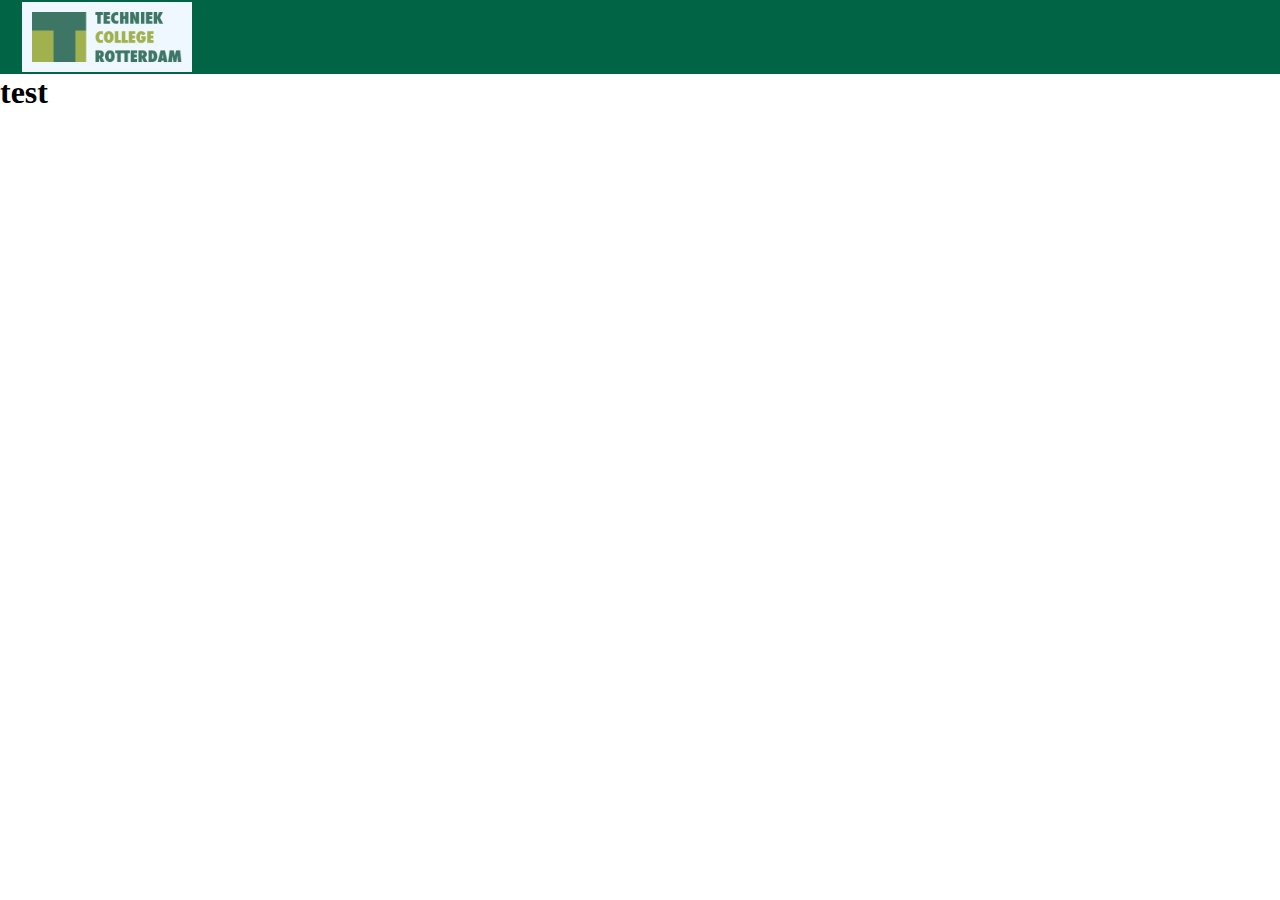
==== index.html @ e9db0f5c "Added content to h1 in index" ====
<!DOCTYPE html>
<html lang="en">
<head>
    <meta charset="UTF-8">
    <meta name="viewport" content="width=device-width, initial-scale=1.0">
    <title>Document</title>
</head>
        <link rel="stylesheet"
        href="main.css">
<body>
    <nav>
        <img  src="Logo-TCR.webp">
       
    </nav>
    <h1>test</h1>    
</body>
</html>
---- main.css ----
*{
    margin: 0;
}

    
img{
    height: 50px;
    width: 150px;
    margin-left: 20px;
    margin-right: 100px;
    background-color: aliceblue;
    padding: 10px;
    
}
nav{
    padding: 2px;  
    position: sticky;
    top: 0px;
    background-color: rgb(0,100,69);
    z-index: 5;
    transition: 0.3s;
    display: flex;
    align-items: center;
    
    }
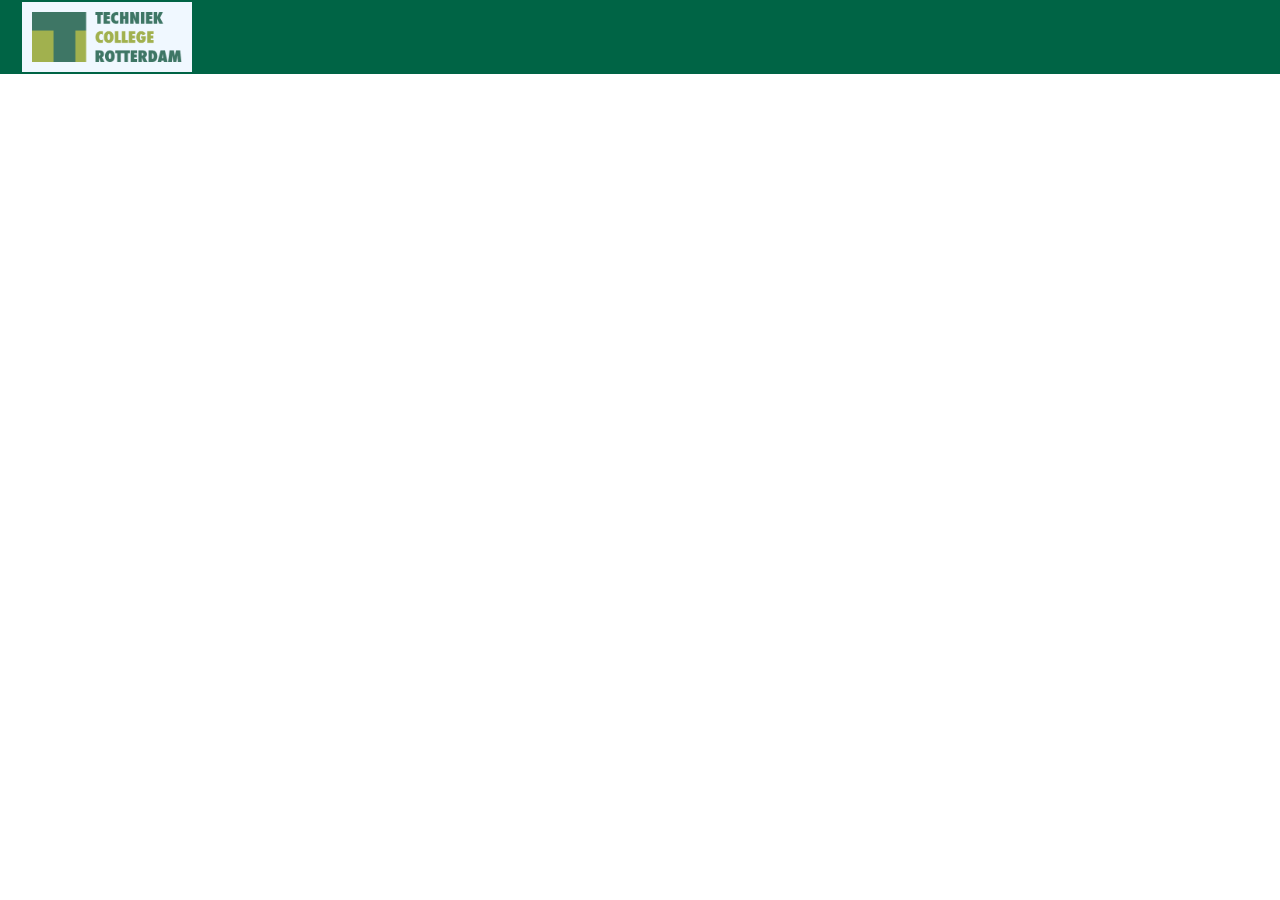
==== commit 15b29e82: "start" ====
--- a/index.html
+++ b/index.html
@@ -12,6 +12,6 @@
         <img  src="Logo-TCR.webp">
        
     </nav>
-    <h1>test</h1>    
+     
 </body>
 </html>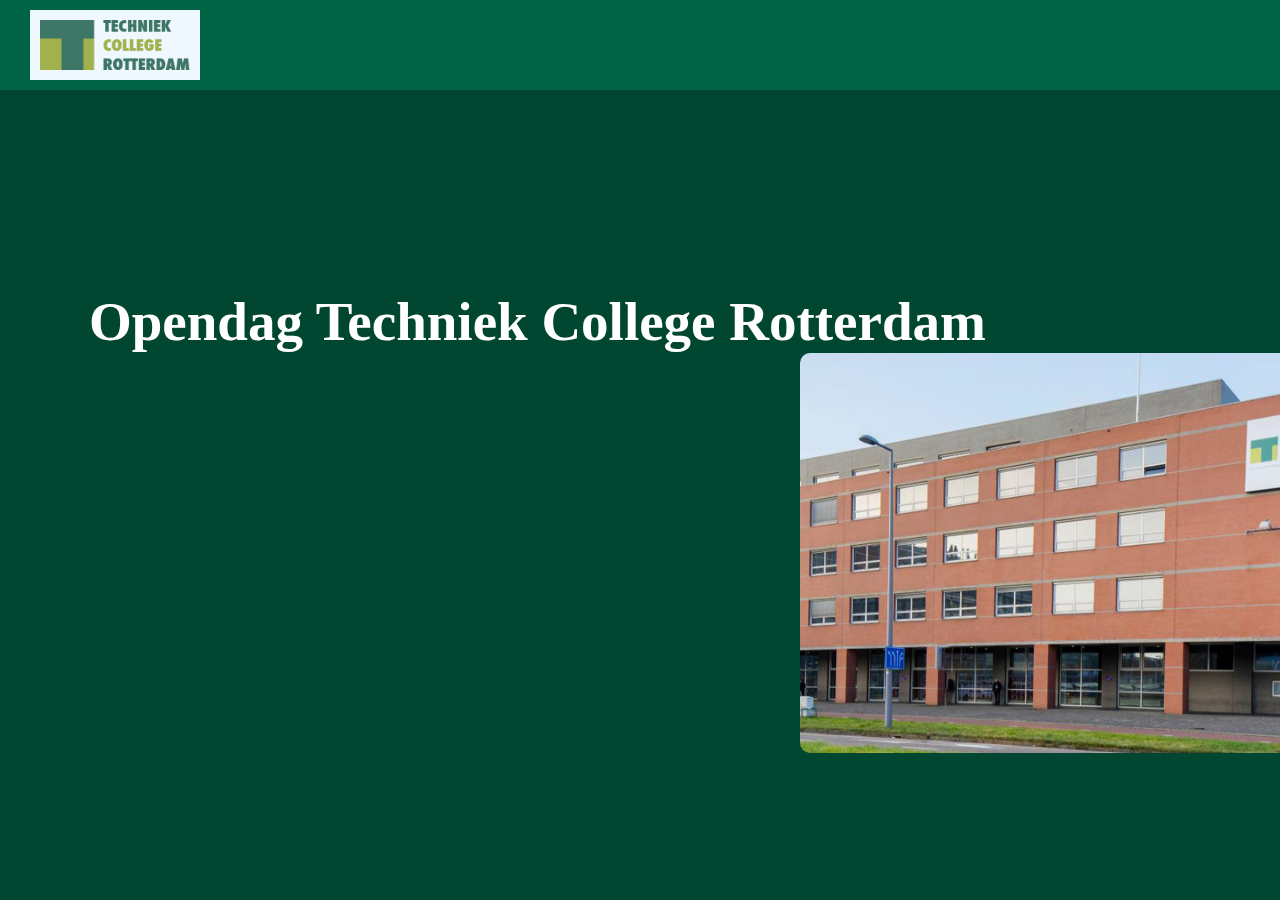
==== commit 60f28dae: "logo positie" ====
--- a/index.html
+++ b/index.html
@@ -12,6 +12,11 @@
         <img  src="Logo-TCR.webp">
        
     </nav>
+    <section>
+        <h1>Opendag Techniek College Rotterdam</h1>
+        <img src="tcr.jpg" class="nn">
+
+    </section>
      
 </body>
 </html>--- a/main.css
+++ b/main.css
@@ -1,5 +1,13 @@
 *{
     margin: 0;
+    padding: 0;
+}
+h1{
+color: white;
+margin-top: 200px;
+margin-left: 89px;
+font-size: 55px;
+font-weight: bold;
 }
 
     
@@ -13,7 +21,7 @@
     
 }
 nav{
-    padding: 2px;  
+    padding: 10px;  
     position: sticky;
     top: 0px;
     background-color: rgb(0,100,69);
@@ -24,3 +32,22 @@
     
     }
 
+    body{
+        background-color: rgb(0,70,48);
+        
+    }
+    .nn{
+        height: 400px;
+        width: 600px;
+        padding: 0px;
+        margin-left: 800px;
+        border-radius: 10px;
+        box-shadow: 40px;
+        
+
+    }
+
+
+
+
+
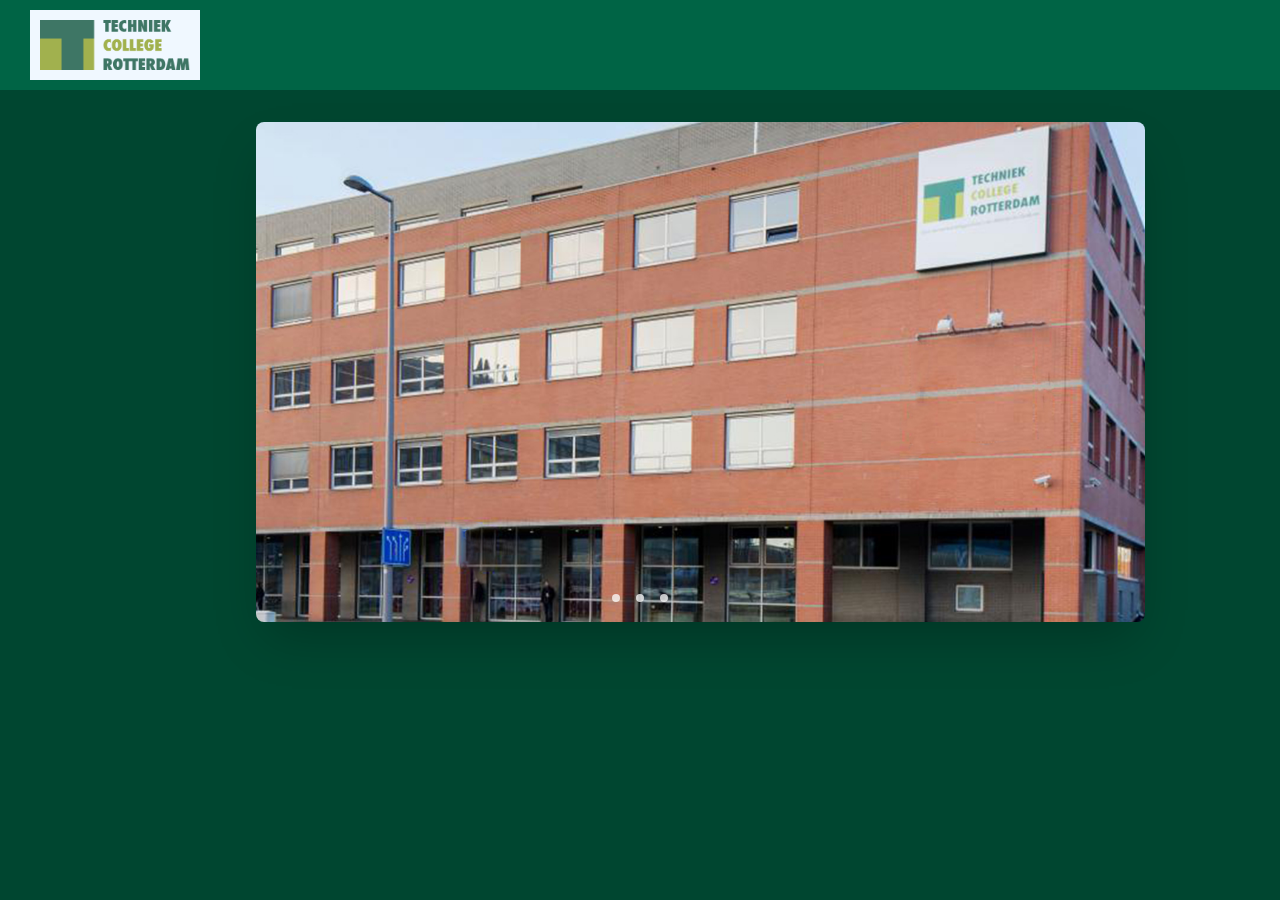
==== commit 52d00047: "image slider" ====
--- a/index.html
+++ b/index.html
@@ -9,12 +9,22 @@
         href="main.css">
 <body>
     <nav>
-        <img  src="Logo-TCR.webp">
+        <img class="img"  src="Logo-TCR.webp">
        
     </nav>
-    <section>
-        <h1>Opendag Techniek College Rotterdam</h1>
-        <img src="tcr.jpg" class="nn">
+    <section class="container">
+        <div class="slider-wrapper">
+            <div class="slider">
+                <img id="slide-1" src="tcr.jpg" alt="school foto 1" />
+                <img id="slide-2" src="tcr 2.jpeg" alt="school foto 2" />
+                <img id="slide-3" src="tcr 3.jpg" alt="school foto 3" />
+            </div>
+            <div class="slider-nav">
+                <a href="#slide-1"></a>
+                <a href="#slide-2"></a>
+                <a href="#slide-3"></a>
+            </div>
+        </div>
 
     </section>
      
--- a/main.css
+++ b/main.css
@@ -2,6 +2,7 @@
     margin: 0;
     padding: 0;
 }
+
 h1{
 color: white;
 margin-top: 200px;
@@ -11,7 +12,7 @@
 }
 
     
-img{
+.img{
     height: 50px;
     width: 150px;
     margin-left: 20px;
@@ -20,6 +21,7 @@
     padding: 10px;
     
 }
+
 nav{
     padding: 10px;  
     position: sticky;
@@ -36,18 +38,92 @@
         background-color: rgb(0,70,48);
         
     }
-    .nn{
-        height: 400px;
-        width: 600px;
-        padding: 0px;
-        margin-left: 800px;
-        border-radius: 10px;
-        box-shadow: 40px;
+   
+    .container{
+        padding: 2rem;
+    }
+
+    .slider-wrapper{
+        position: relative;
+        max-width: 48rem;
+        margin: 0 auto;
+        animation: slide 16s infinite;
+
+    }
+
+    .slider{
+        height: 500px;
         
+        display: flex;
+        aspect-ratio: 16 / 9;
+        overflow-x: auto;
+        scroll-snap-type: x mandatory;
+        scroll-behavior: smooth;
+        box-shadow: 0 1.5rem 3rem -0.75rem hsla(0, 0%, 0%, 0.25);
+        border-radius: 0.5rem;
 
+    }
+
+    .slider img {
+    flex: 1 0 100%;
+    scroll-snap-align: start;
+    object-fit: cover;
+
+    }
+
+    .slider-nav{
+        display: flex;
+        column-gap: 1rem;
+        position: absolute;
+        bottom: 1.25rem;
+        left: 50%;
+        transform: translateX(-50%);
+        z-index: 1;
+    }
+
+    .slider-nav a{
+        width: 0.5rem;
+        height: 0.5rem;
+        border-radius: 50%;
+        background-color: #fff;
+        opacity: 0.75;
+    }
+
+    .slider-nav a:hoover {
+    opacity: 1;
+
+    }
+    .wrapper{
+        transition: opacity ease 250ms;
+
+    }
+
+    @keyframes slide{
+    0%{
+        transform:  translateX(0);
+    }
+    25%{
+        transform:  translateX(0);
+    }
+    30%{
+        transform:  translateX(-100);
+    }
+    50%{
+        transform:  translateX(-100);
+    }
+    55%{
+        transform:  translateX(-200);
+    }
+    75%{
+        transform:  translateX(-200);
+    }
+    80%{
+        transform:  translateX(-300);
+    }
+    100%{
+        transform:  translateX(-300);
+    }
     }
 
 
 
-
-
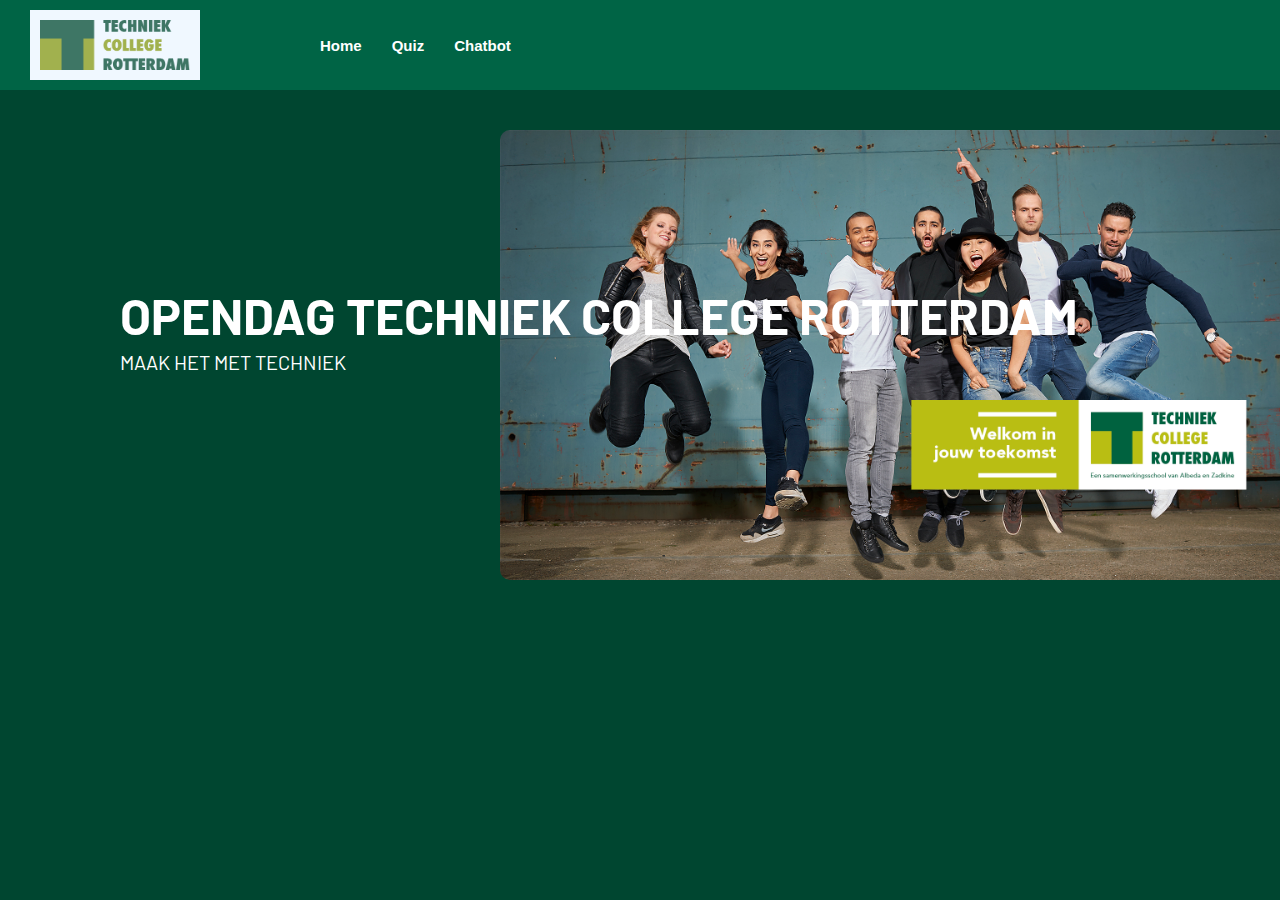
==== commit ef24dc4d: "nav, text en img" ====
--- a/index.html
+++ b/index.html
@@ -4,29 +4,35 @@
     <meta charset="UTF-8">
     <meta name="viewport" content="width=device-width, initial-scale=1.0">
     <title>Document</title>
+    
 </head>
         <link rel="stylesheet"
         href="main.css">
+        <link rel="preconnect" href="https://fonts.googleapis.com">
+        <link rel="preconnect" href="https://fonts.gstatic.com" crossorigin>
+        <link href="https://fonts.googleapis.com/css2?family=Barlow:wght@700&display=swap" rel="stylesheet">
+        <link rel="preconnect" href="https://fonts.googleapis.com">
+        <link rel="preconnect" href="https://fonts.gstatic.com" crossorigin>
+        <link href="https://fonts.googleapis.com/css2?family=Barlow:wght@500;700&display=swap" rel="stylesheet">
 <body>
     <nav>
         <img class="img"  src="Logo-TCR.webp">
-       
+        <a href="#Home">Home</a>
+        <a href="#quiz">Quiz</a>
+        <a href="#chatbot">Chatbot</a>
     </nav>
-    <section class="container">
-        <div class="slider-wrapper">
-            <div class="slider">
-                <img id="slide-1" src="tcr.jpg" alt="school foto 1" />
-                <img id="slide-2" src="tcr 2.jpeg" alt="school foto 2" />
-                <img id="slide-3" src="tcr 3.jpg" alt="school foto 3" />
-            </div>
-            <div class="slider-nav">
-                <a href="#slide-1"></a>
-                <a href="#slide-2"></a>
-                <a href="#slide-3"></a>
+    
+        <div class="banner-card">
+            <img src="tcr 2.jpeg">
+            <div class="banner-text">
+                <h4>OPENDAG TECHNIEK COLLEGE ROTTERDAM</h4>
+                <p>MAAK HET MET TECHNIEK</p>
             </div>
         </div>
 
-    </section>
+   
+
+
      
 </body>
 </html>--- a/main.css
+++ b/main.css
@@ -1,17 +1,9 @@
+
 *{
     margin: 0;
     padding: 0;
 }
 
-h1{
-color: white;
-margin-top: 200px;
-margin-left: 89px;
-font-size: 55px;
-font-weight: bold;
-}
-
-    
 .img{
     height: 50px;
     width: 150px;
@@ -20,6 +12,19 @@
     background-color: aliceblue;
     padding: 10px;
     
+}
+
+a{
+    text-decoration: none;
+    padding: 10px;
+    color: #fff;
+    font-size: 15px;    
+    font-weight: lighter;
+    margin-left: 10px;
+    color: rgb(255, 255, 255);
+    font-weight: bold;
+    font-family: 'Raleway', sans-serif;
+
 }
 
 nav{
@@ -38,92 +43,39 @@
         background-color: rgb(0,70,48);
         
     }
-   
-    .container{
-        padding: 2rem;
-    }
+    
+    .banner-card{
 
-    .slider-wrapper{
-        position: relative;
-        max-width: 48rem;
-        margin: 0 auto;
-        animation: slide 16s infinite;
 
     }
 
-    .slider{
-        height: 500px;
-        
-        display: flex;
-        aspect-ratio: 16 / 9;
-        overflow-x: auto;
-        scroll-snap-type: x mandatory;
-        scroll-behavior: smooth;
-        box-shadow: 0 1.5rem 3rem -0.75rem hsla(0, 0%, 0%, 0.25);
-        border-radius: 0.5rem;
+    .banner-card img{
+    width: 800px;
+    height: auto;
+    margin-left: 500px;
+    margin-top: 40px;
+    border-radius: 10px;
+    
+
+    }
+    
+    .banner-text{
+    position: absolute;
+    top: 25%;
+    color: #fff;
+    padding: 20px;
+    font-family: 'Barlow', sans-serif;
+    font-size: 20px;
+    margin-left:100px ;
+    margin-top:40px ;
 
     }
 
-    .slider img {
-    flex: 1 0 100%;
-    scroll-snap-align: start;
-    object-fit: cover;
-
-    }
-
-    .slider-nav{
-        display: flex;
-        column-gap: 1rem;
-        position: absolute;
-        bottom: 1.25rem;
-        left: 50%;
-        transform: translateX(-50%);
-        z-index: 1;
-    }
-
-    .slider-nav a{
-        width: 0.5rem;
-        height: 0.5rem;
-        border-radius: 50%;
-        background-color: #fff;
-        opacity: 0.75;
-    }
-
-    .slider-nav a:hoover {
-    opacity: 1;
-
-    }
-    .wrapper{
-        transition: opacity ease 250ms;
-
-    }
-
-    @keyframes slide{
-    0%{
-        transform:  translateX(0);
-    }
-    25%{
-        transform:  translateX(0);
-    }
-    30%{
-        transform:  translateX(-100);
-    }
-    50%{
-        transform:  translateX(-100);
-    }
-    55%{
-        transform:  translateX(-200);
-    }
-    75%{
-        transform:  translateX(-200);
-    }
-    80%{
-        transform:  translateX(-300);
-    }
-    100%{
-        transform:  translateX(-300);
-    }
-    }
-
-
-
+    .banner-text h4{
+    font-size: 50px;
+    text-transform: uppercase;
+    font-weight: bold;
+    margin-bottom: 5px;
+    color: white;
+    font-weight: bold;
+    }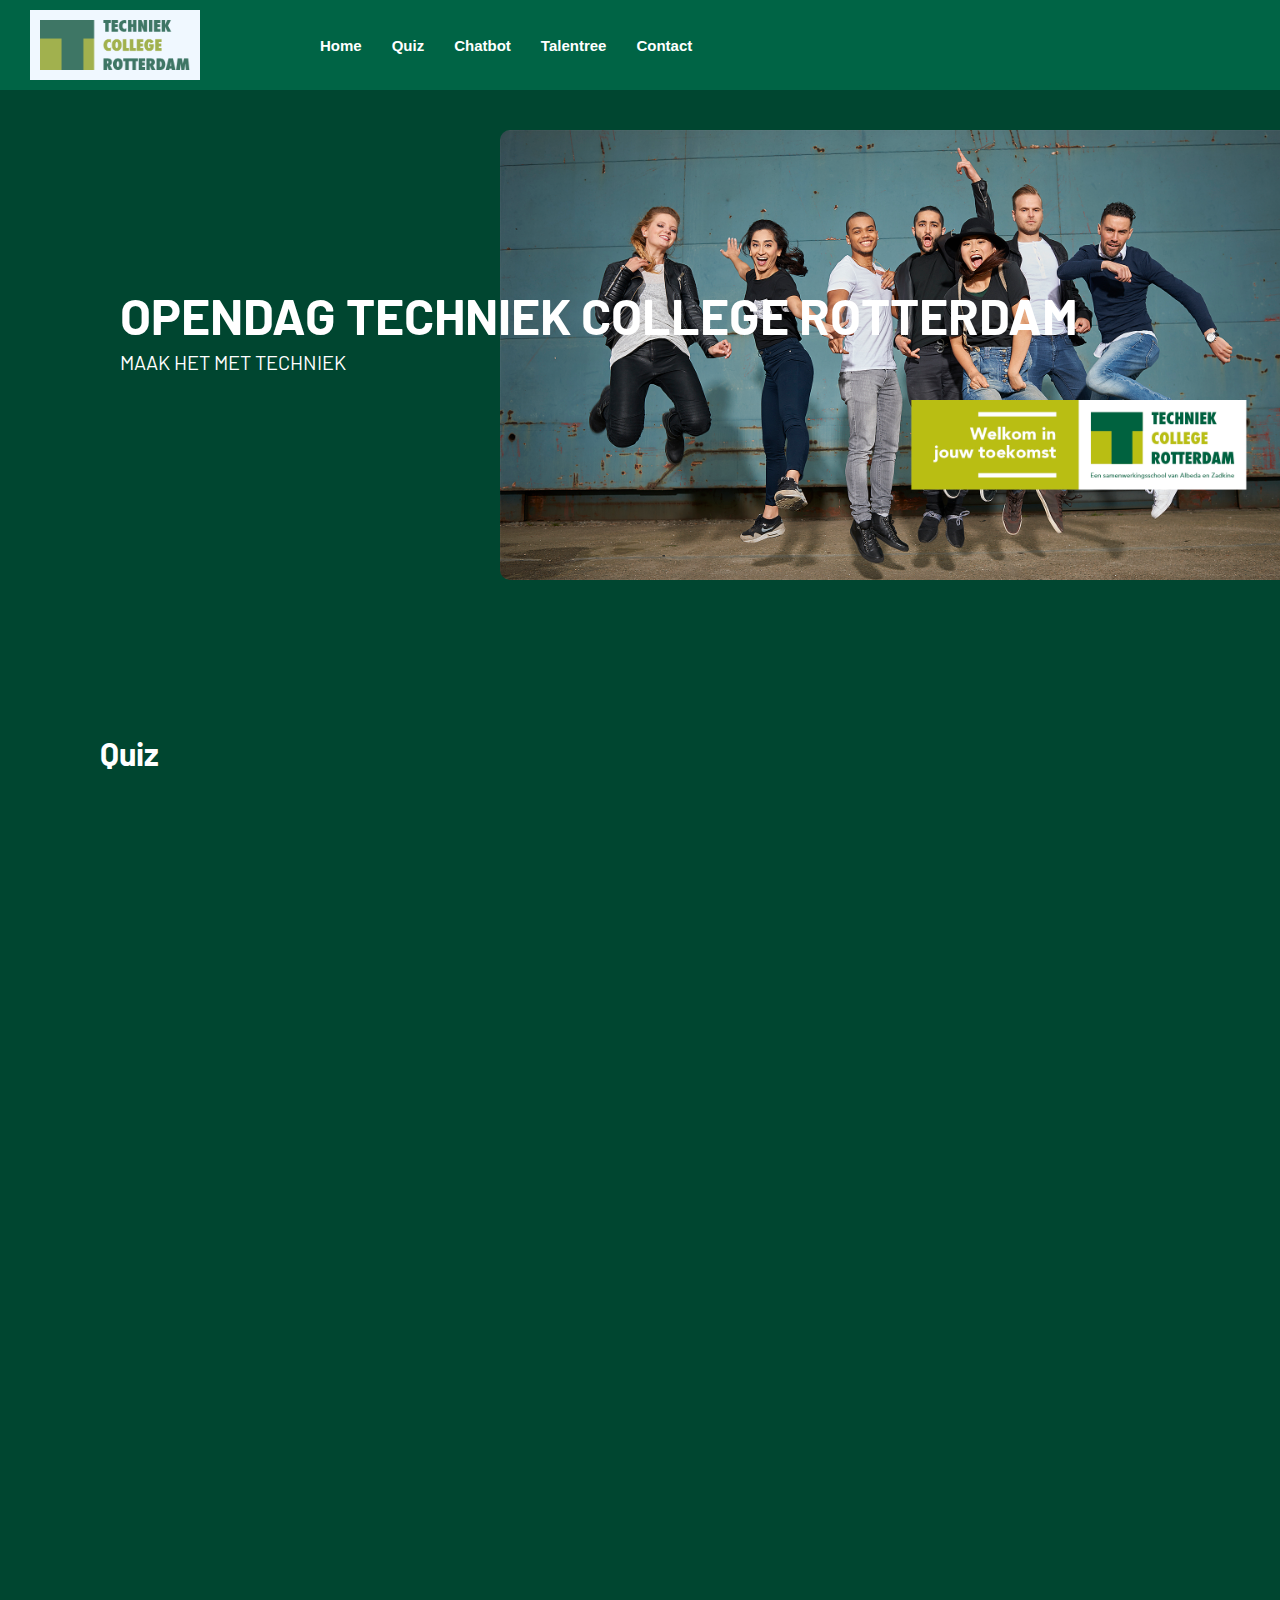
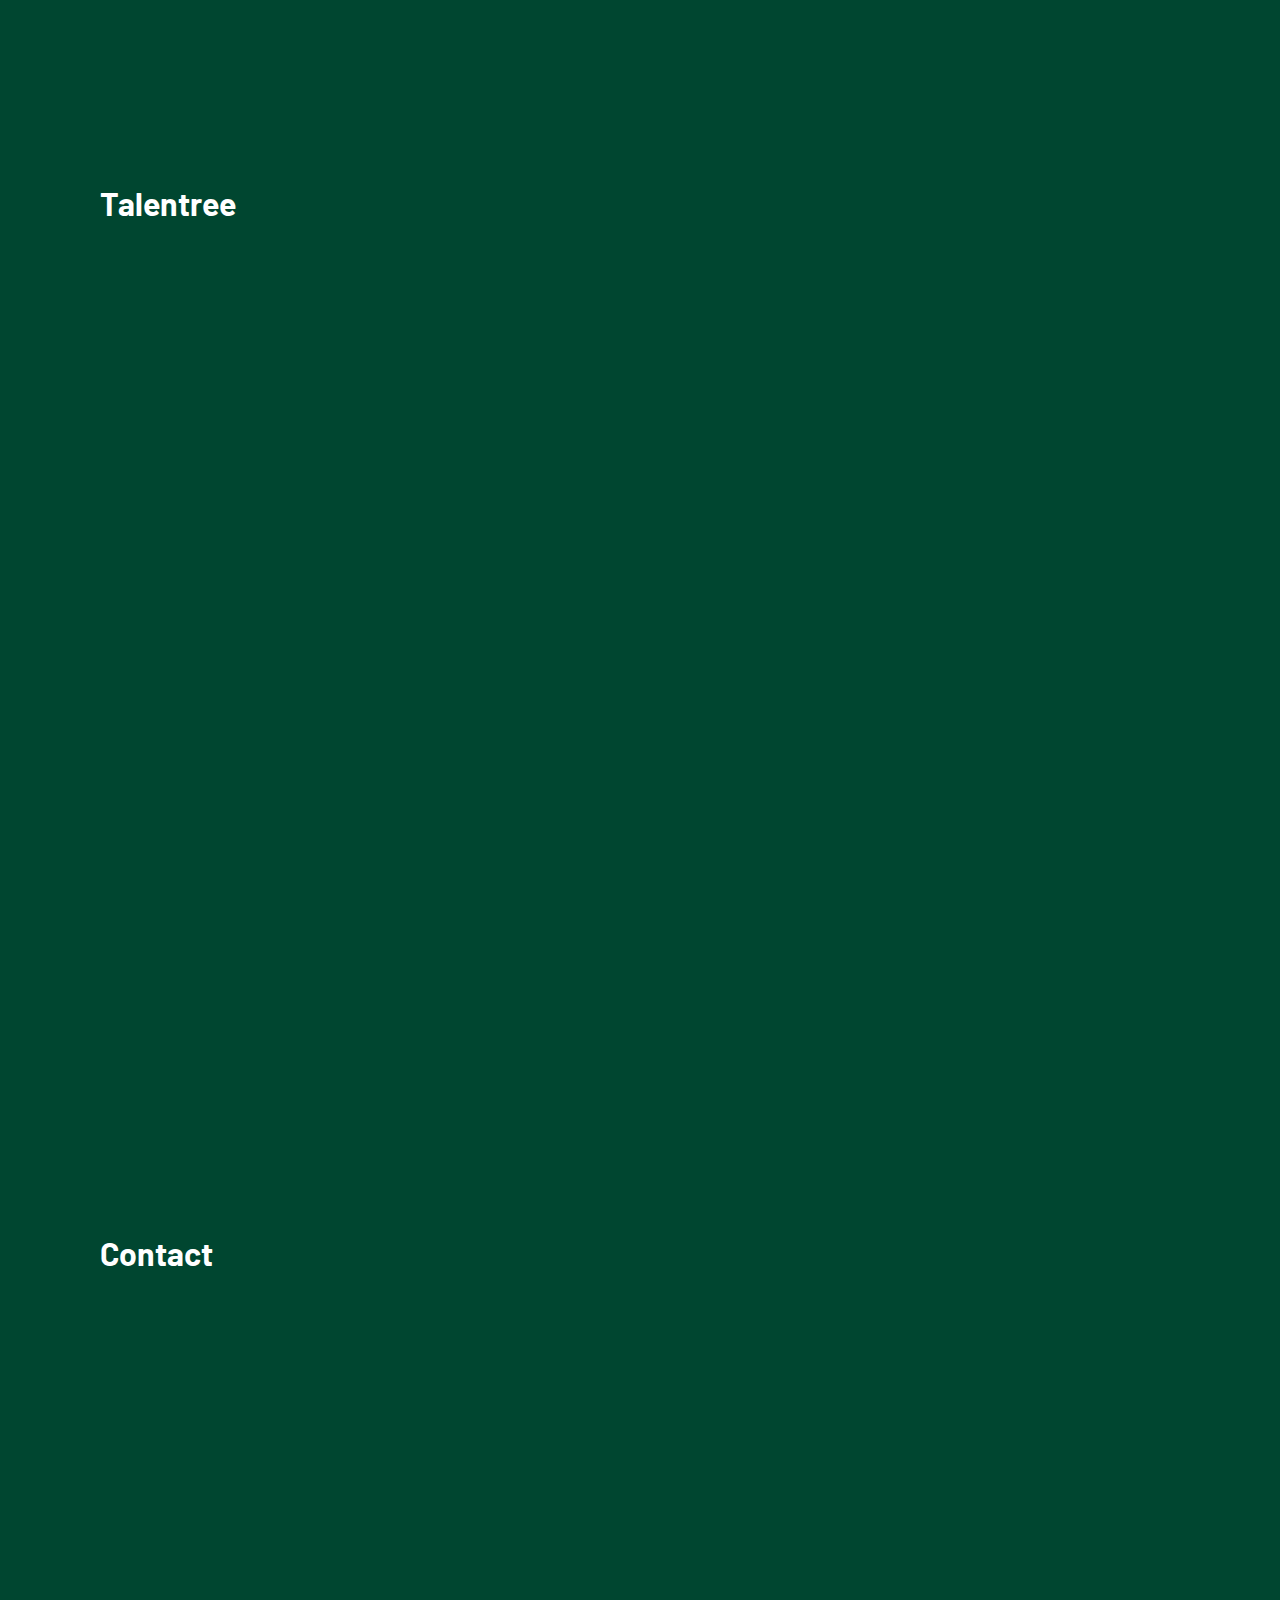
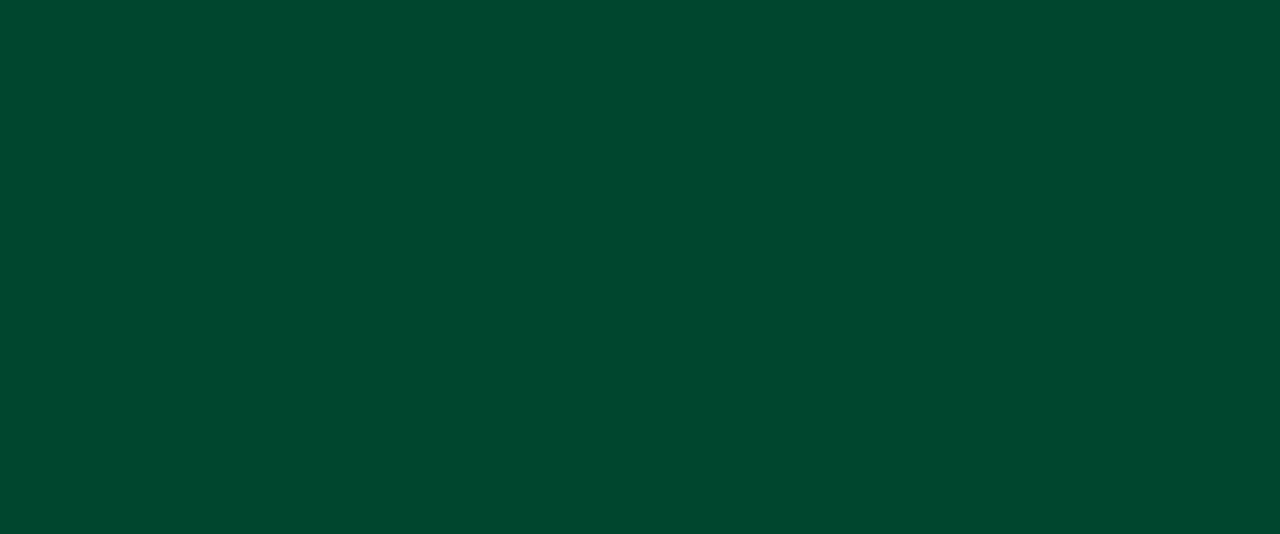
==== commit d37542ea: "opmaak" ====
--- a/index.html
+++ b/index.html
@@ -17,9 +17,11 @@
 <body>
     <nav>
         <img class="img"  src="Logo-TCR.webp">
-        <a href="#Home">Home</a>
+        <a href="index.html">Home</a>
         <a href="#quiz">Quiz</a>
         <a href="#chatbot">Chatbot</a>
+        <a href="#talentree">Talentree</a>
+        <a href="#contact">Contact</a>
     </nav>
     
         <div class="banner-card">
@@ -29,6 +31,17 @@
                 <p>MAAK HET MET TECHNIEK</p>
             </div>
         </div>
+        <section class="quiz" id="quiz">
+            <h1>Quiz</h1>
+        </section>
+
+        <section class="talentree" id="talentree">
+            <h1>Talentree</h1>
+        </section>
+
+        <section class="contact" id="contact">
+            <h1>Contact</h1>
+        </section>
 
    
 
--- a/main.css
+++ b/main.css
@@ -78,4 +78,50 @@
     margin-bottom: 5px;
     color: white;
     font-weight: bold;
-    }+    }
+
+    .quiz{
+    height: 100vh;
+    width: 100%;
+    margin-left:100px ;
+    margin-top: 150px;
+    color: white;
+    font-family: 'Barlow', sans-serif;
+
+    }
+
+    .talentree{
+    height: 100vh;
+    width: 100%;
+    margin-left:100px ;
+    margin-top: 150px;
+    color: white;
+    font-family: 'Barlow', sans-serif;
+
+    }
+    
+    .quiz{
+    height: 100vh;
+    width: 100%;
+    margin-left:100px ;
+    margin-top: 150px;
+    color: white;
+    font-family: 'Barlow', sans-serif;
+
+    }
+
+    .contact{
+    height: 100vh;
+    width: 100%;
+    margin-left:100px ;
+    margin-top: 150px;
+    color: white;
+    font-family: 'Barlow', sans-serif;
+
+    }
+
+    html{
+        scroll-behavior: smooth;
+    }
+
+   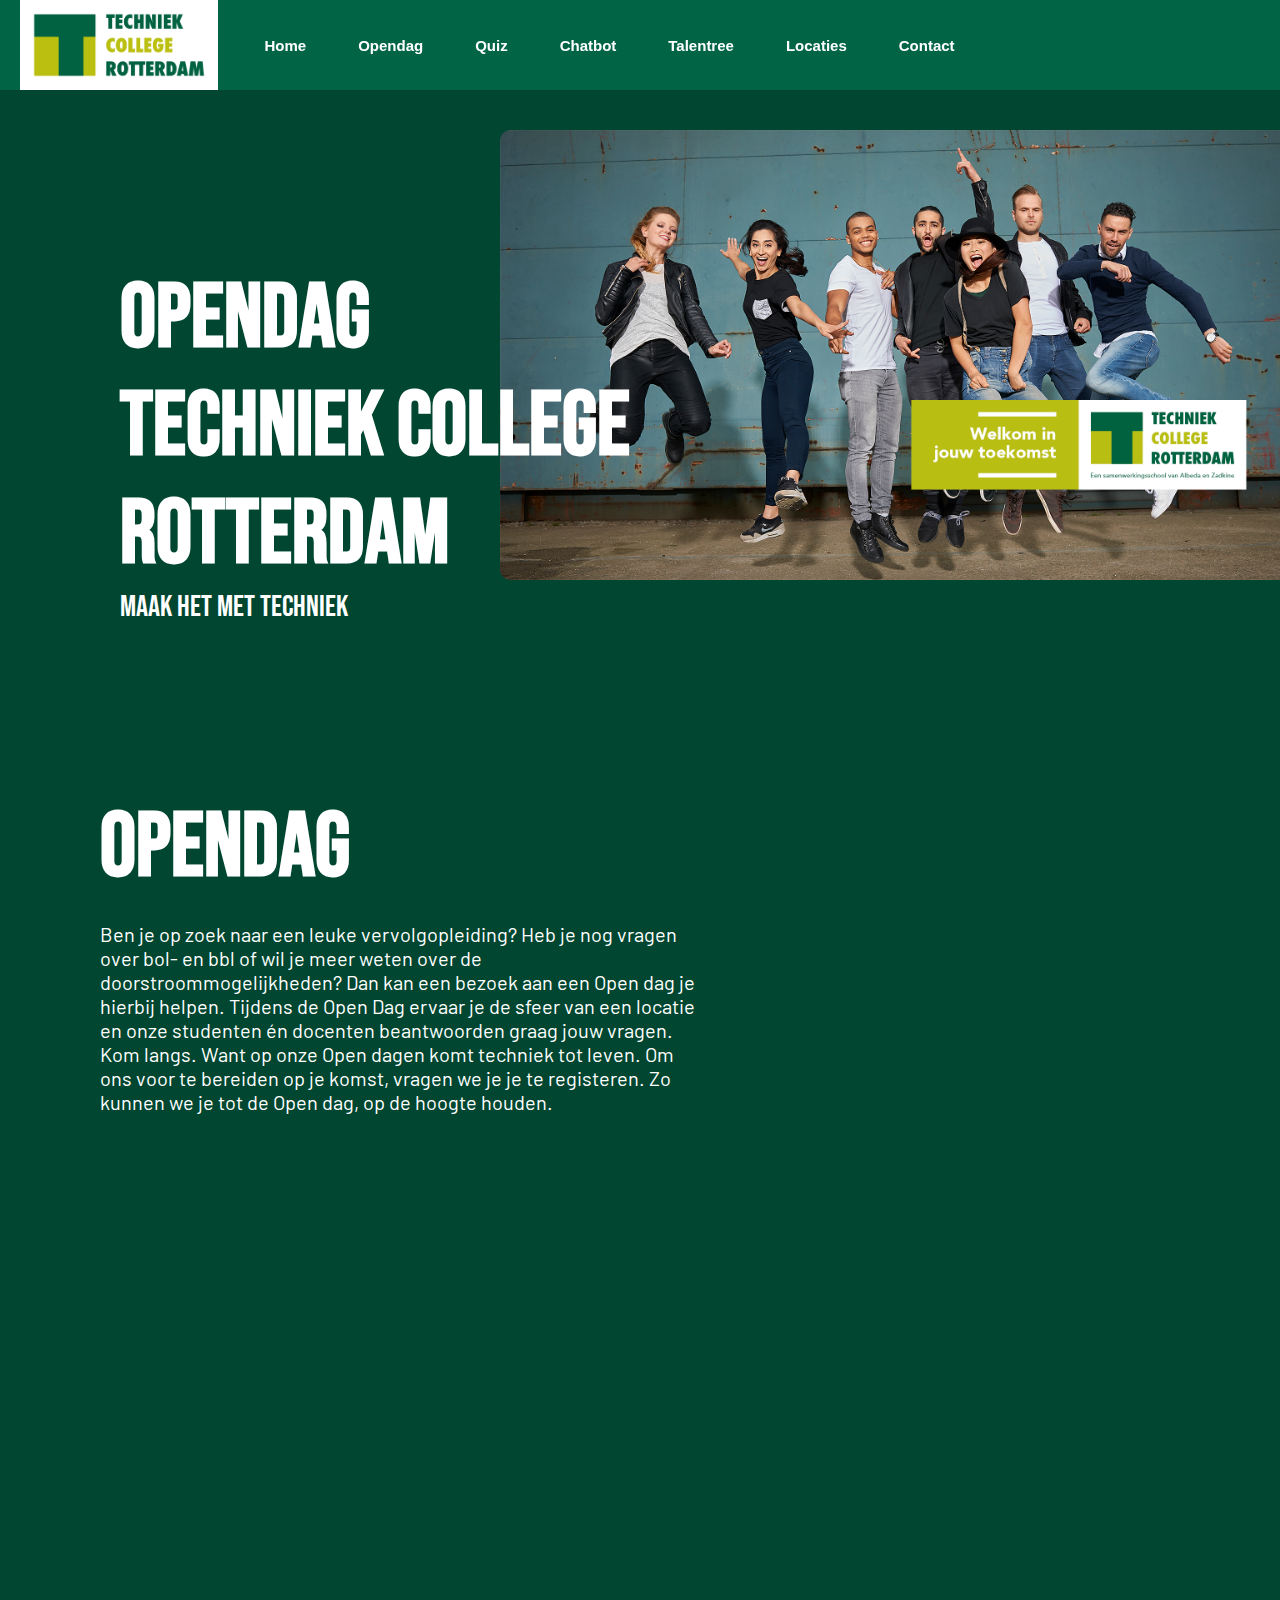
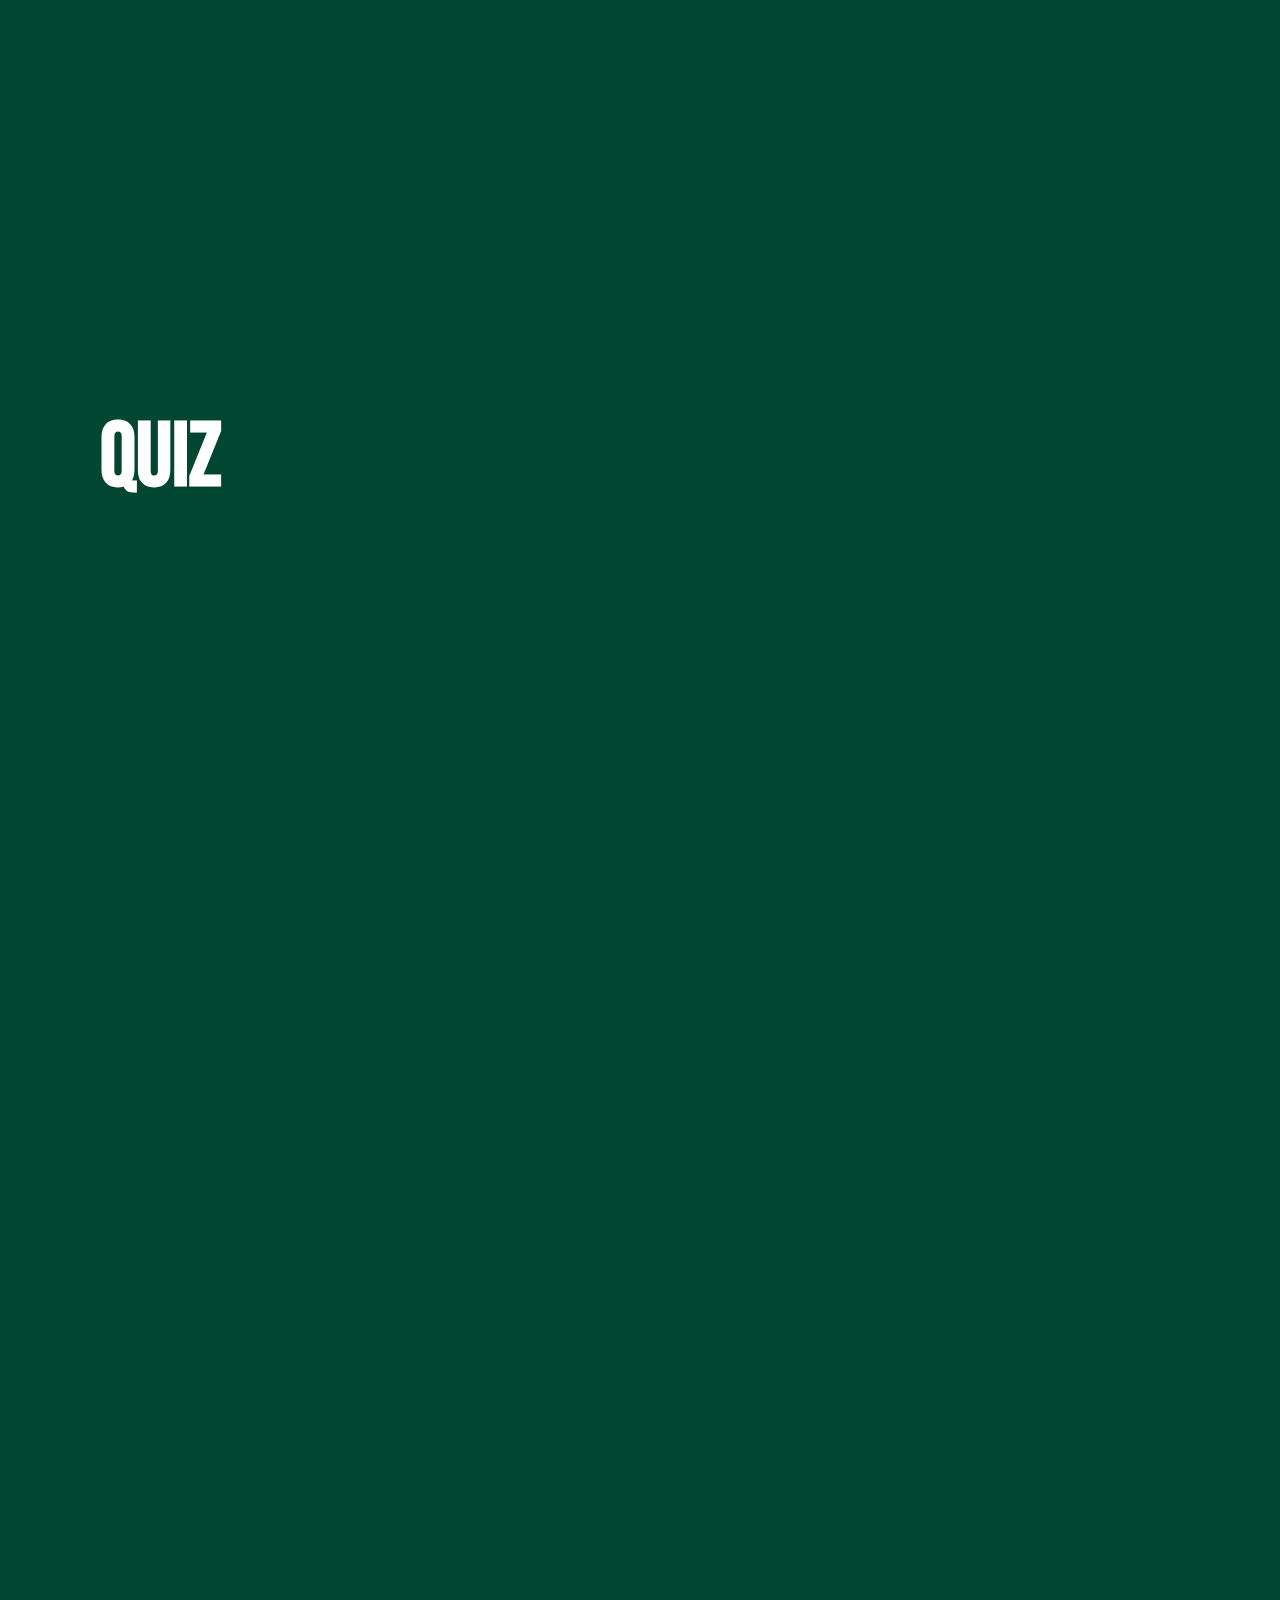
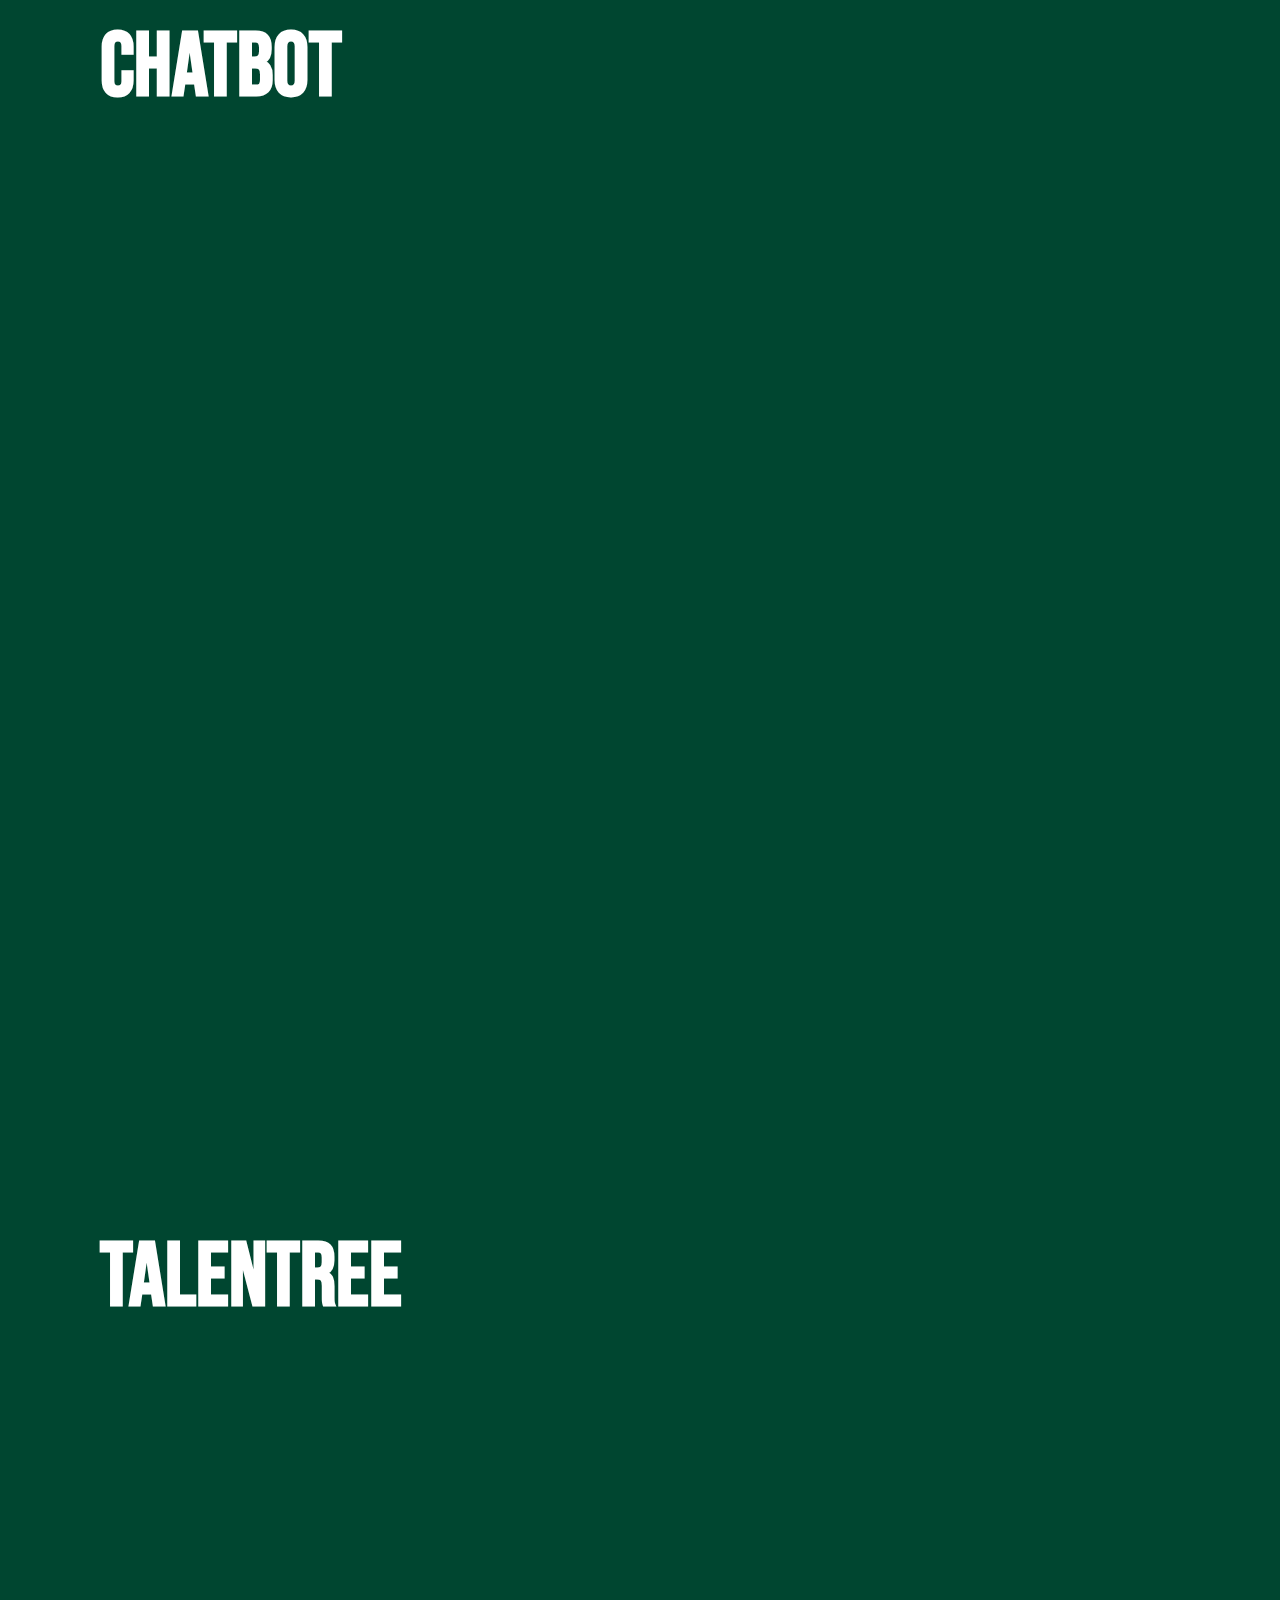
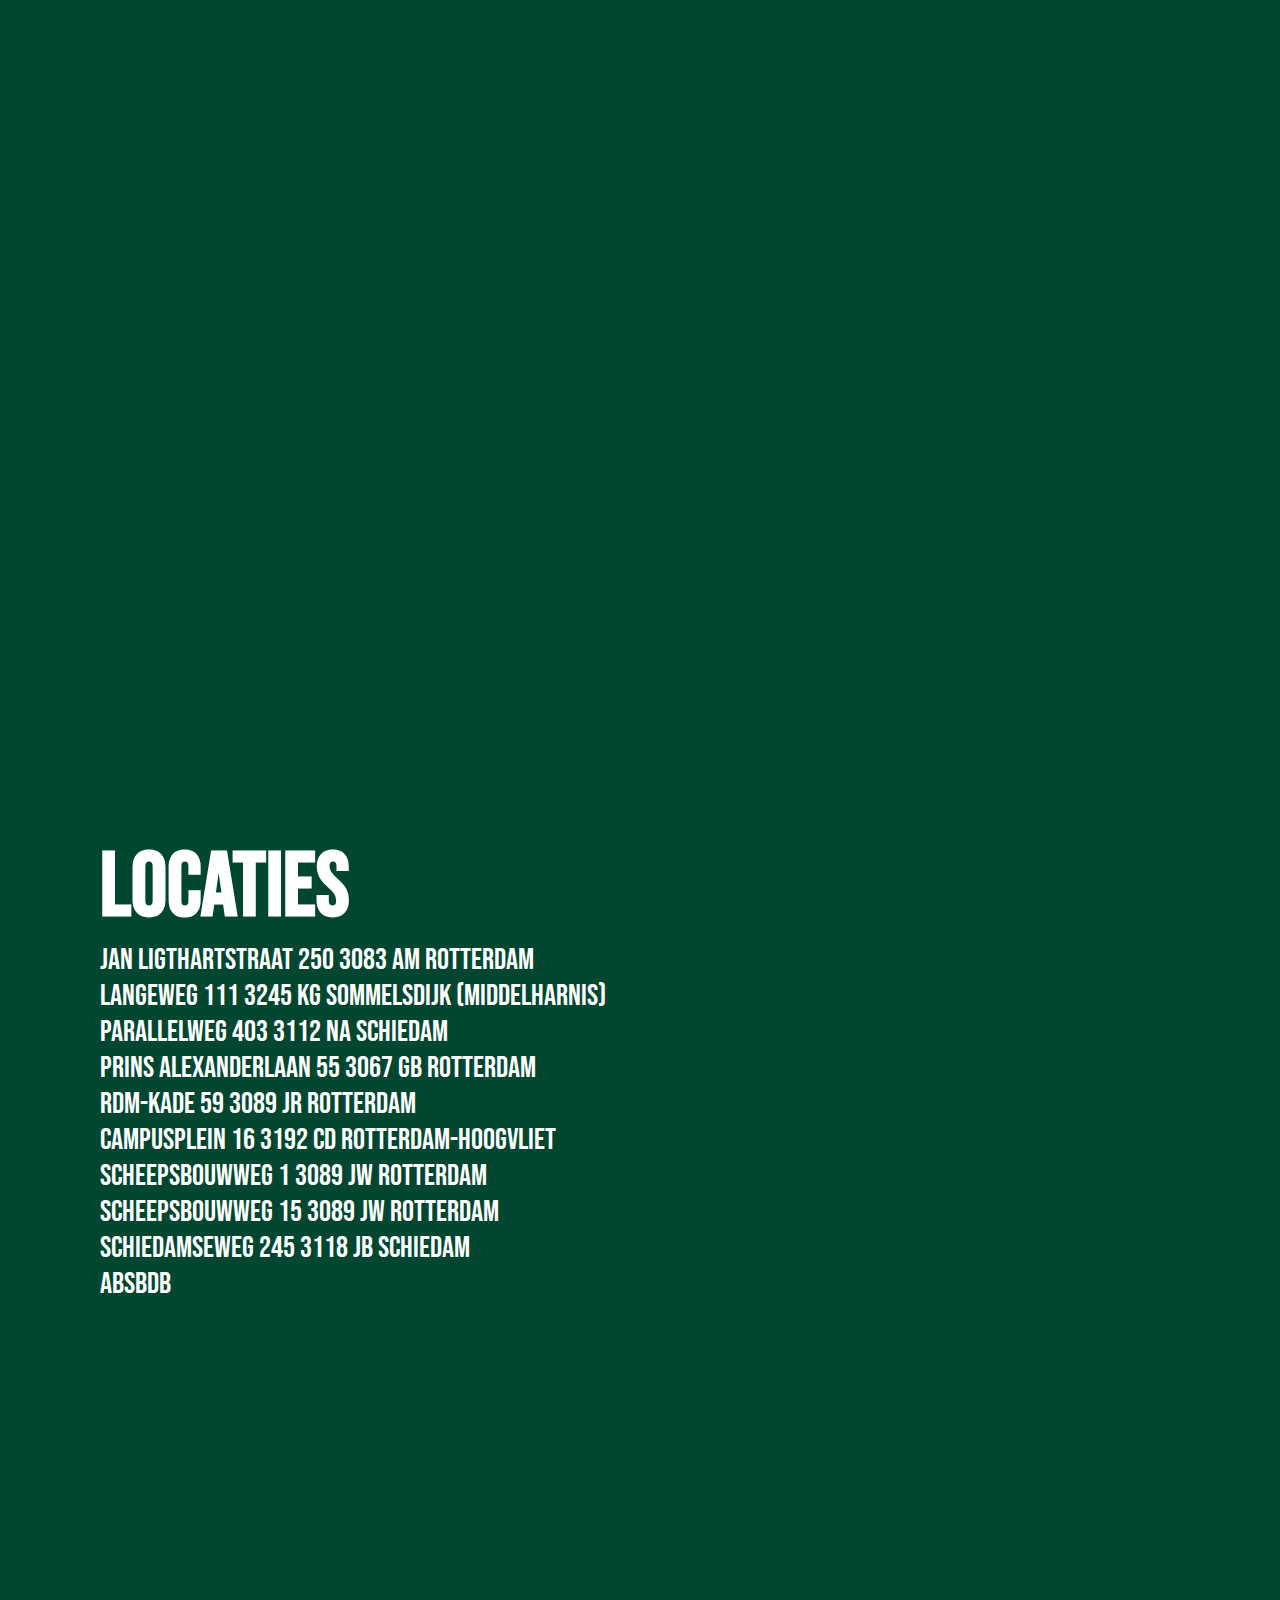
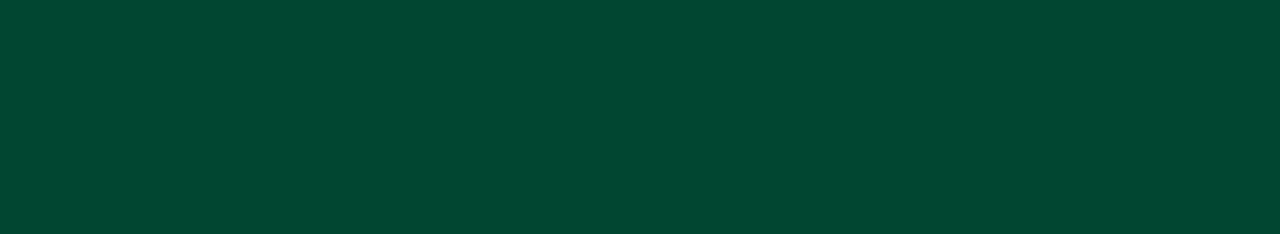
==== commit 37bf6d28: "nieuwe aanpassingen" ====
--- a/index.html
+++ b/index.html
@@ -4,7 +4,9 @@
     <meta charset="UTF-8">
     <meta name="viewport" content="width=device-width, initial-scale=1.0">
     <title>Document</title>
-    
+    <link rel="preconnect" href="https://fonts.googleapis.com">
+<link rel="preconnect" href="https://fonts.gstatic.com" crossorigin>
+<link href="https://fonts.googleapis.com/css2?family=Barlow:wght@500;700&family=Bebas+Neue&display=swap" rel="stylesheet">
 </head>
         <link rel="stylesheet"
         href="main.css">
@@ -15,33 +17,83 @@
         <link rel="preconnect" href="https://fonts.gstatic.com" crossorigin>
         <link href="https://fonts.googleapis.com/css2?family=Barlow:wght@500;700&display=swap" rel="stylesheet">
 <body>
+    <body id="home">
     <nav>
-        <img class="img"  src="Logo-TCR.webp">
-        <a href="index.html">Home</a>
+        <img class="img"  src="tcr.png">
+        <a href="#home">Home</a>
+        <a href="#opendag">Opendag</a>
         <a href="#quiz">Quiz</a>
         <a href="#chatbot">Chatbot</a>
         <a href="#talentree">Talentree</a>
+        <a href="#locaties">Locaties</a>
         <a href="#contact">Contact</a>
+        
+        <a href="https://www.techniekcollegerotterdam.nl/aanmelden" target="_blank" class="aanmelden">Aanmelden</a>
+
     </nav>
     
         <div class="banner-card">
             <img src="tcr 2.jpeg">
             <div class="banner-text">
-                <h4>OPENDAG TECHNIEK COLLEGE ROTTERDAM</h4>
+                <h1>OPENDAG <br> TECHNIEK COLLEGE <br> ROTTERDAM</h1>
                 <p>MAAK HET MET TECHNIEK</p>
             </div>
         </div>
+        <section class="opendag" id="opendag">
+            <h1>Opendag</h1>
+            <h3>Ben je op zoek naar een leuke vervolgopleiding? Heb je nog vragen over bol- en bbl of wil je meer weten over de doorstroommogelijkheden? Dan kan een bezoek aan een Open dag je hierbij helpen. Tijdens de Open Dag ervaar je de sfeer van een locatie en onze studenten én docenten beantwoorden graag jouw vragen. 
+                Kom langs. Want op onze Open dagen komt techniek tot leven. Om ons voor te bereiden op je komst, vragen we je je te registeren. Zo kunnen we je tot de Open dag, op de hoogte houden. </P>
+            </h3>
+        </section>
+        
+        </div>
         <section class="quiz" id="quiz">
             <h1>Quiz</h1>
+            <P>
+            </P>
+        </section>
+
+        <section class="chatbot" id="chatbot">
+            <h1>Chatbot</h1>
         </section>
 
         <section class="talentree" id="talentree">
             <h1>Talentree</h1>
         </section>
 
-        <section class="contact" id="contact">
-            <h1>Contact</h1>
-        </section>
+        <section class="locaties" id="locaties">
+            <form>
+                <h1>Locaties</h1>
+                <p>JAN LIGTHARTSTRAAT 250
+                    3083 AM ROTTERDAM<br>
+                    LANGEWEG 111
+                    3245 KG SOMMELSDIJK (MIDDELHARNIS)<br>
+                    PARALLELWEG 403
+                    3112 NA SCHIEDAM<br>
+                    PRINS ALEXANDERLAAN 55
+                    3067 GB ROTTERDAM<br>
+                    RDM-KADE 59
+                    3089 JR ROTTERDAM<br>
+                    CAMPUSPLEIN 16
+                    3192 CD ROTTERDAM-HOOGVLIET<br>
+                    SCHEEPSBOUWWEG 1
+                    3089 JW ROTTERDAM<br>
+                    SCHEEPSBOUWWEG 15
+                    3089 JW ROTTERDAM<br>
+                    SCHIEDAMSEWEG 245
+                    3118 JB SCHIEDAM<br>
+                    absbdb
+                </p>
+                
+            </section>
+
+        
+        <!-- <div class="contact" id="contact">
+            <form>
+                <h1>Contact </h1>
+                
+        </div> -->
+
 
    
 
--- a/main.css
+++ b/main.css
@@ -1,3 +1,4 @@
+@import url('https://fonts.googleapis.com/css2?family=Barlow:wght@500;700&family=Bebas+Neue&display=swap');
 
 *{
     margin: 0;
@@ -5,22 +6,18 @@
 }
 
 .img{
-    height: 50px;
-    width: 150px;
+    height: 90px;
     margin-left: 20px;
-    margin-right: 100px;
-    background-color: aliceblue;
-    padding: 10px;
-    
+    background-color: white;
 }
 
 a{
     text-decoration: none;
-    padding: 10px;
+    padding: 6px;
     color: #fff;
     font-size: 15px;    
     font-weight: lighter;
-    margin-left: 10px;
+    margin-left: 40px;
     color: rgb(255, 255, 255);
     font-weight: bold;
     font-family: 'Raleway', sans-serif;
@@ -28,7 +25,7 @@
 }
 
 nav{
-    padding: 10px;  
+     
     position: sticky;
     top: 0px;
     background-color: rgb(0,100,69);
@@ -37,17 +34,14 @@
     display: flex;
     align-items: center;
     
+    
     }
 
     body{
         background-color: rgb(0,70,48);
         
     }
-    
-    .banner-card{
 
-
-    }
 
     .banner-card img{
     width: 800px;
@@ -58,16 +52,37 @@
     
 
     }
-    
+
+    h1{
+        color: #fff;
+        font-family: 'Bebas Neue', sans-serif;    
+        font-size: 90px;
+        
+
+
+    }
+    h3{
+        font-family: 'Barlow', sans-serif;
+        color: #fff;
+        font-size: 20px;
+        margin-top: 20px;
+        width: 600px;
+        font-weight: normal;
+    }
+
+    p{
+        color: #fff;
+        font-family: 'Bebas Neue', sans-serif;    
+        font-size: 30px;
+
+    }
+
     .banner-text{
     position: absolute;
     top: 25%;
-    color: #fff;
     padding: 20px;
-    font-family: 'Barlow', sans-serif;
-    font-size: 20px;
     margin-left:100px ;
-    margin-top:40px ;
+    margin-top:20px ;
 
     }
 
@@ -83,28 +98,58 @@
     .quiz{
     height: 100vh;
     width: 100%;
-    margin-left:100px ;
-    margin-top: 150px;
+    font-size: 40px;
+    padding: 100px;
+    margin-top: 50px;
+    padding-top: 160px;
+    color: white;
+    font-family: 'Barlow', sans-serif;
+  
+
+    }
+
+    .aanmelden{
+        background-color: rgb(219,251,74);
+        color: rgb(0,70,48);
+        padding: 15px;
+        border-radius: 7px;
+        margin-left: 360px;
+    }
+    .aanmelden:hover{
+        color: rgb(0,70,48);
+        transition: 0.3;
+
+    }
+    .chatbot{
+    height: 100vh;
+    width: 100%;
+    font-size: 40px;
+    padding: 100px;
+    margin-top: 50px;
+    padding-top: 160px;
     color: white;
     font-family: 'Barlow', sans-serif;
 
     }
 
     .talentree{
+        height: 100vh;
+        width: 100%;
+        font-size: 40px;
+        padding: 100px;
+        margin-top: 50px;
+        padding-top: 160px;
+        color: white;
+        font-family: 'Barlow', sans-serif;
+    }
+
+    .opendag{
     height: 100vh;
     width: 100%;
-    margin-left:100px ;
-    margin-top: 150px;
-    color: white;
-    font-family: 'Barlow', sans-serif;
-
-    }
-    
-    .quiz{
-    height: 100vh;
-    width: 100%;
-    margin-left:100px ;
-    margin-top: 150px;
+    font-size: 40px;
+    padding: 100px;
+    margin-top: 50px;
+    padding-top: 160px;
     color: white;
     font-family: 'Barlow', sans-serif;
 
@@ -113,15 +158,34 @@
     .contact{
     height: 100vh;
     width: 100%;
-    margin-left:100px ;
-    margin-top: 150px;
+    padding-top: 160px;
+    font-size: 40px;
+    padding: 100px;
+    margin-top: 50px;
     color: white;
     font-family: 'Barlow', sans-serif;
 
     }
 
+    .locaties{
+  
+    height: 100vh;
+    width: 100%;
+    font-size: 40px;
+    padding: 100px;
+    margin-top: 50px;
+    padding-top: 160px;
+    color: white;
+    font-family: 'Barlow', sans-serif;
+
+
+    }
+    
     html{
         scroll-behavior: smooth;
     }
 
-   +   a:hover{
+    color: rgb(219,251,74);
+    transition: 0.3;
+   }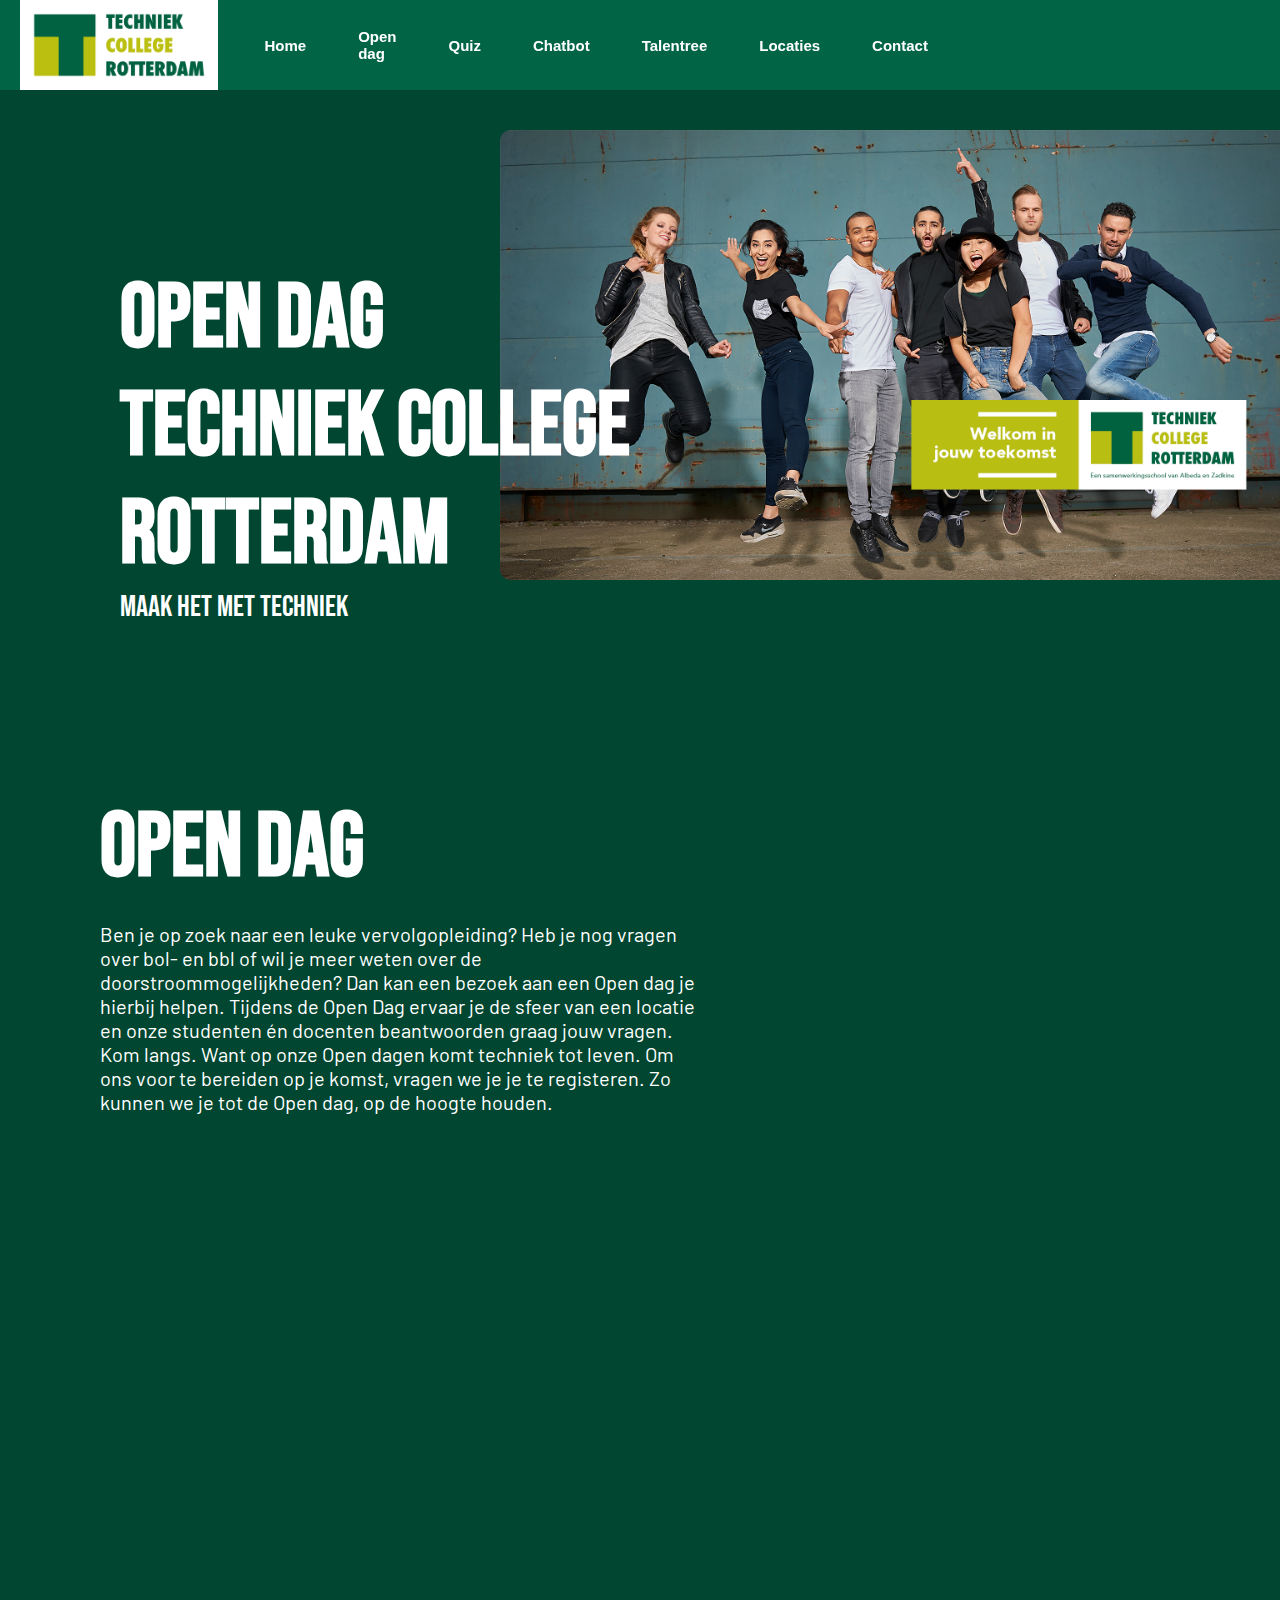
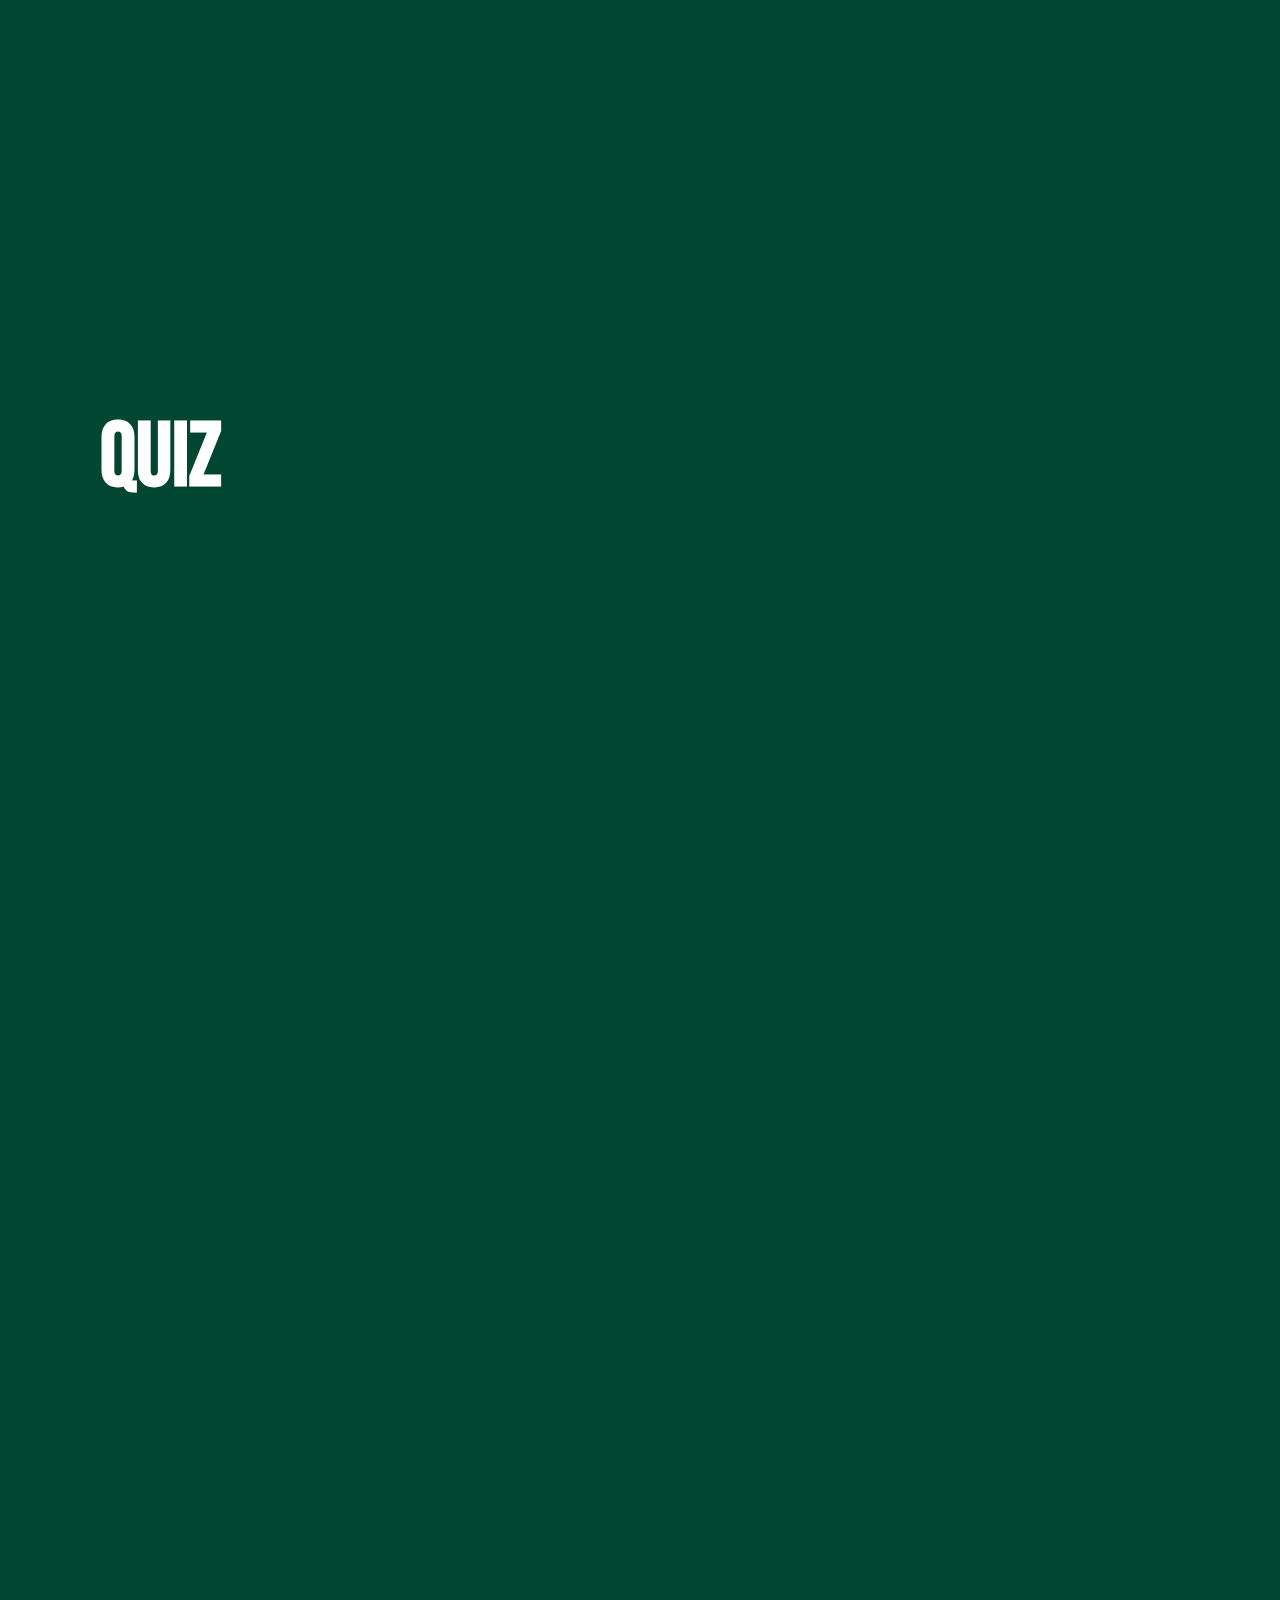
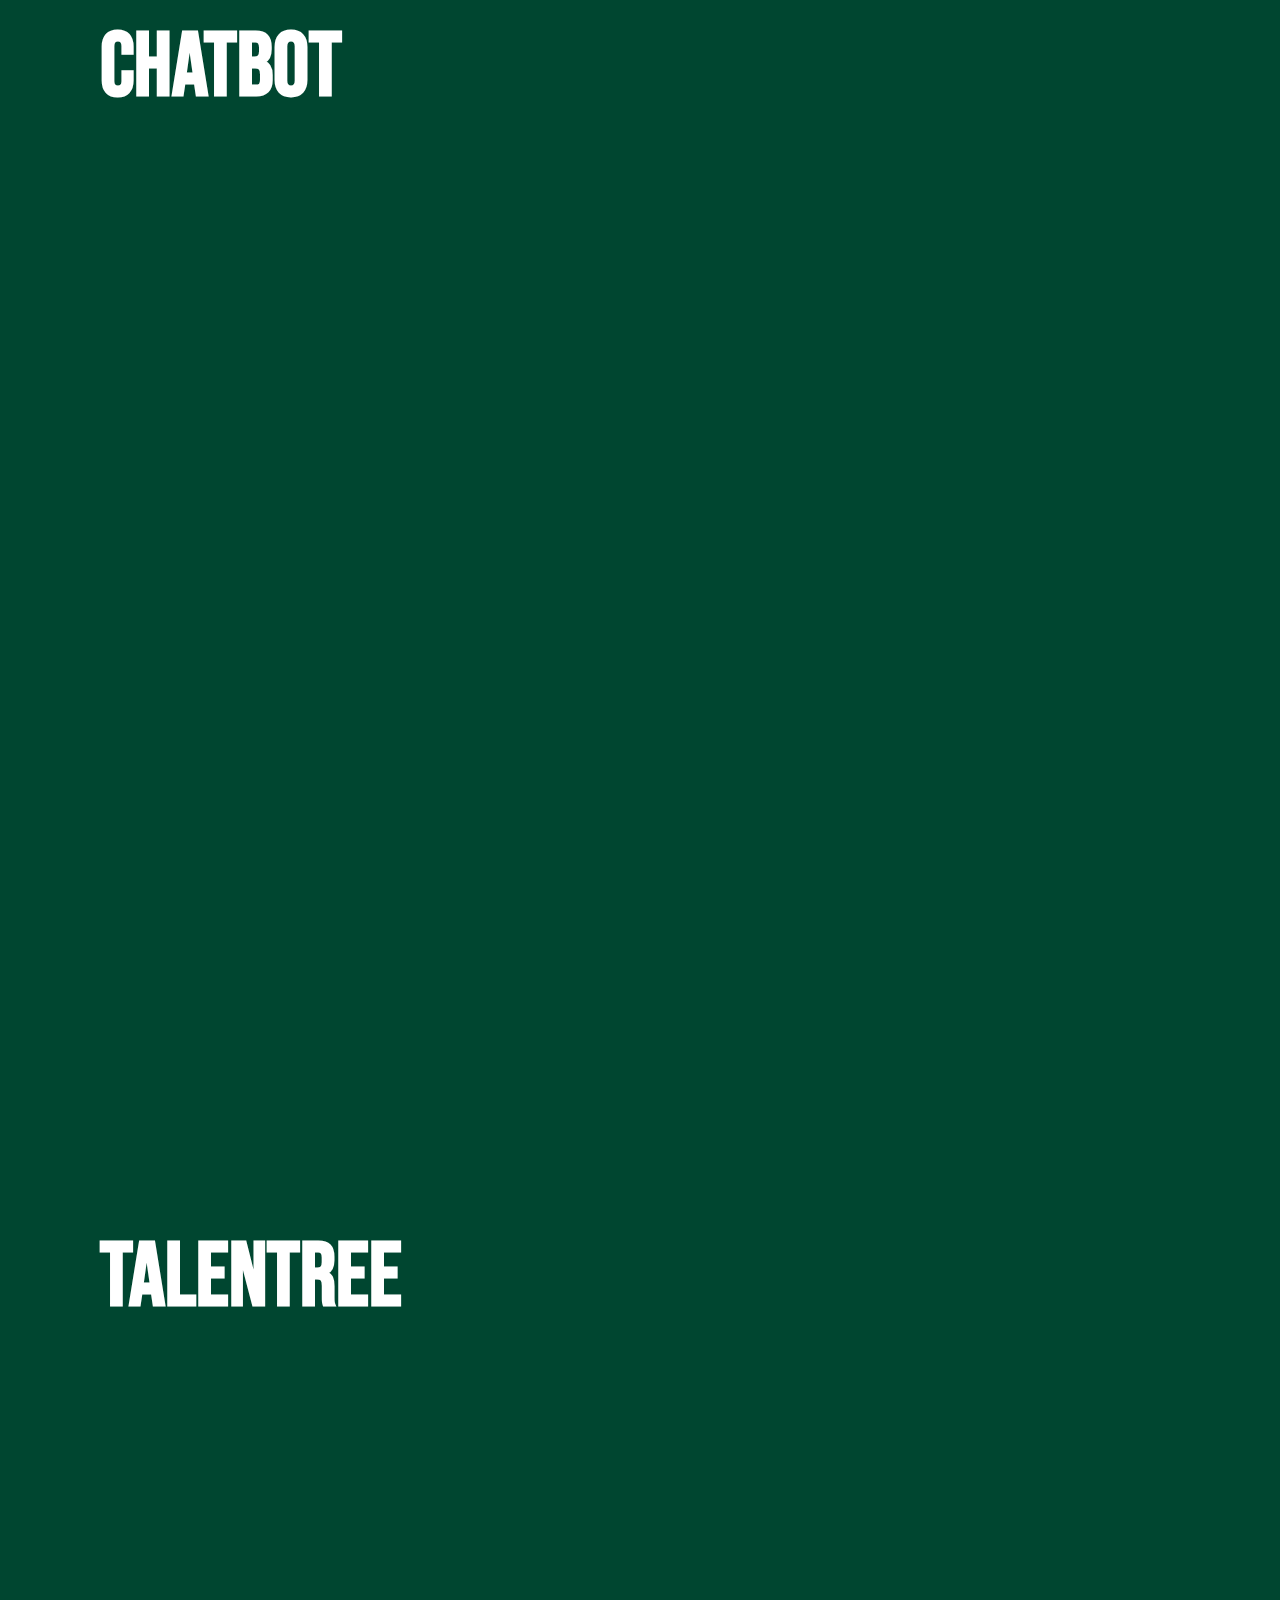
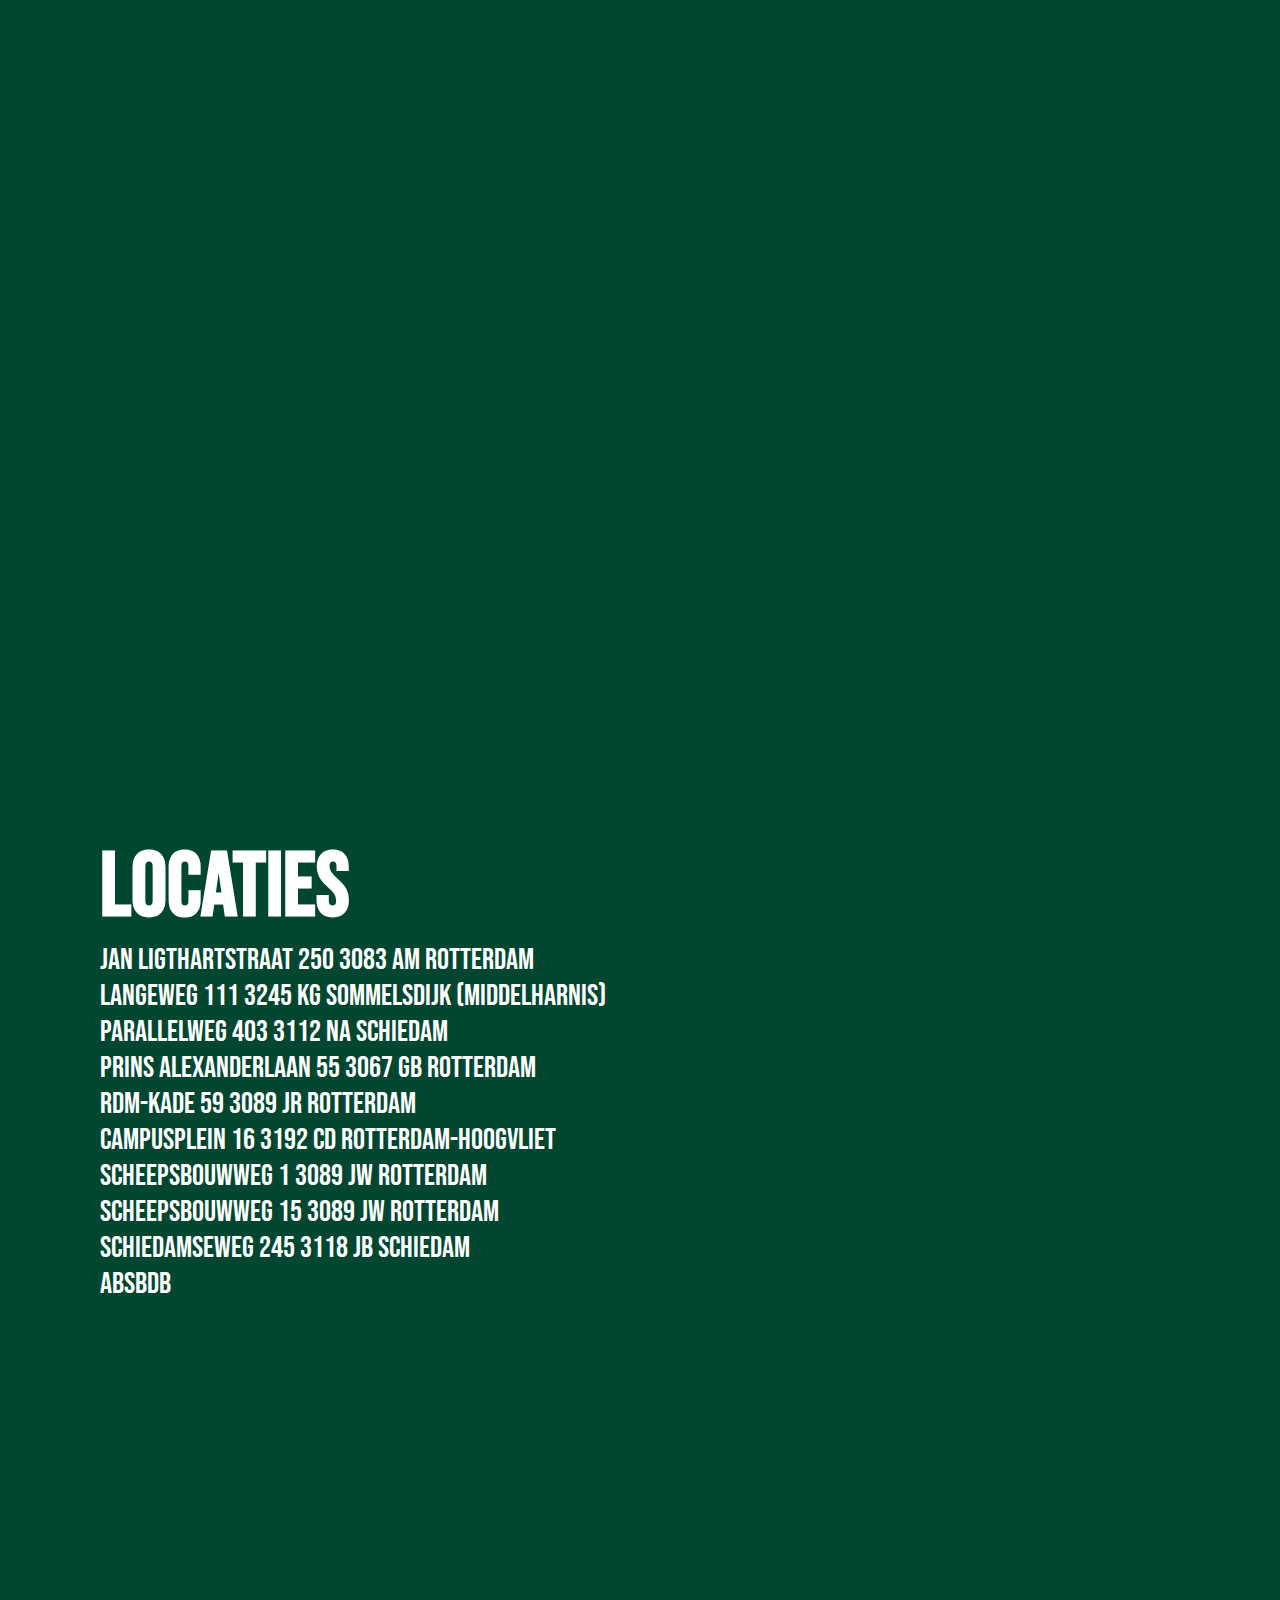
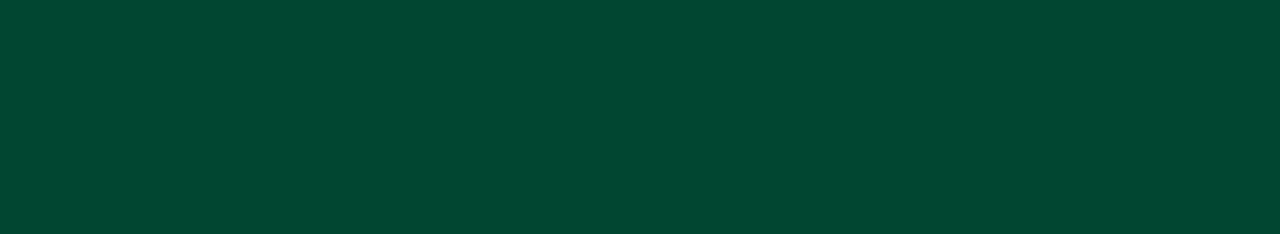
==== commit 0592a0b4: "headers" ====
--- a/index.html
+++ b/index.html
@@ -21,7 +21,7 @@
     <nav>
         <img class="img"  src="tcr.png">
         <a href="#home">Home</a>
-        <a href="#opendag">Opendag</a>
+        <a href="#opendag">Open dag</a>
         <a href="#quiz">Quiz</a>
         <a href="#chatbot">Chatbot</a>
         <a href="#talentree">Talentree</a>
@@ -35,12 +35,12 @@
         <div class="banner-card">
             <img src="tcr 2.jpeg">
             <div class="banner-text">
-                <h1>OPENDAG <br> TECHNIEK COLLEGE <br> ROTTERDAM</h1>
+                <h1>OPEN DAG <br> TECHNIEK COLLEGE <br> ROTTERDAM</h1>
                 <p>MAAK HET MET TECHNIEK</p>
             </div>
         </div>
         <section class="opendag" id="opendag">
-            <h1>Opendag</h1>
+            <h1>Open dag</h1>
             <h3>Ben je op zoek naar een leuke vervolgopleiding? Heb je nog vragen over bol- en bbl of wil je meer weten over de doorstroommogelijkheden? Dan kan een bezoek aan een Open dag je hierbij helpen. Tijdens de Open Dag ervaar je de sfeer van een locatie en onze studenten én docenten beantwoorden graag jouw vragen. 
                 Kom langs. Want op onze Open dagen komt techniek tot leven. Om ons voor te bereiden op je komst, vragen we je je te registeren. Zo kunnen we je tot de Open dag, op de hoogte houden. </P>
             </h3>
